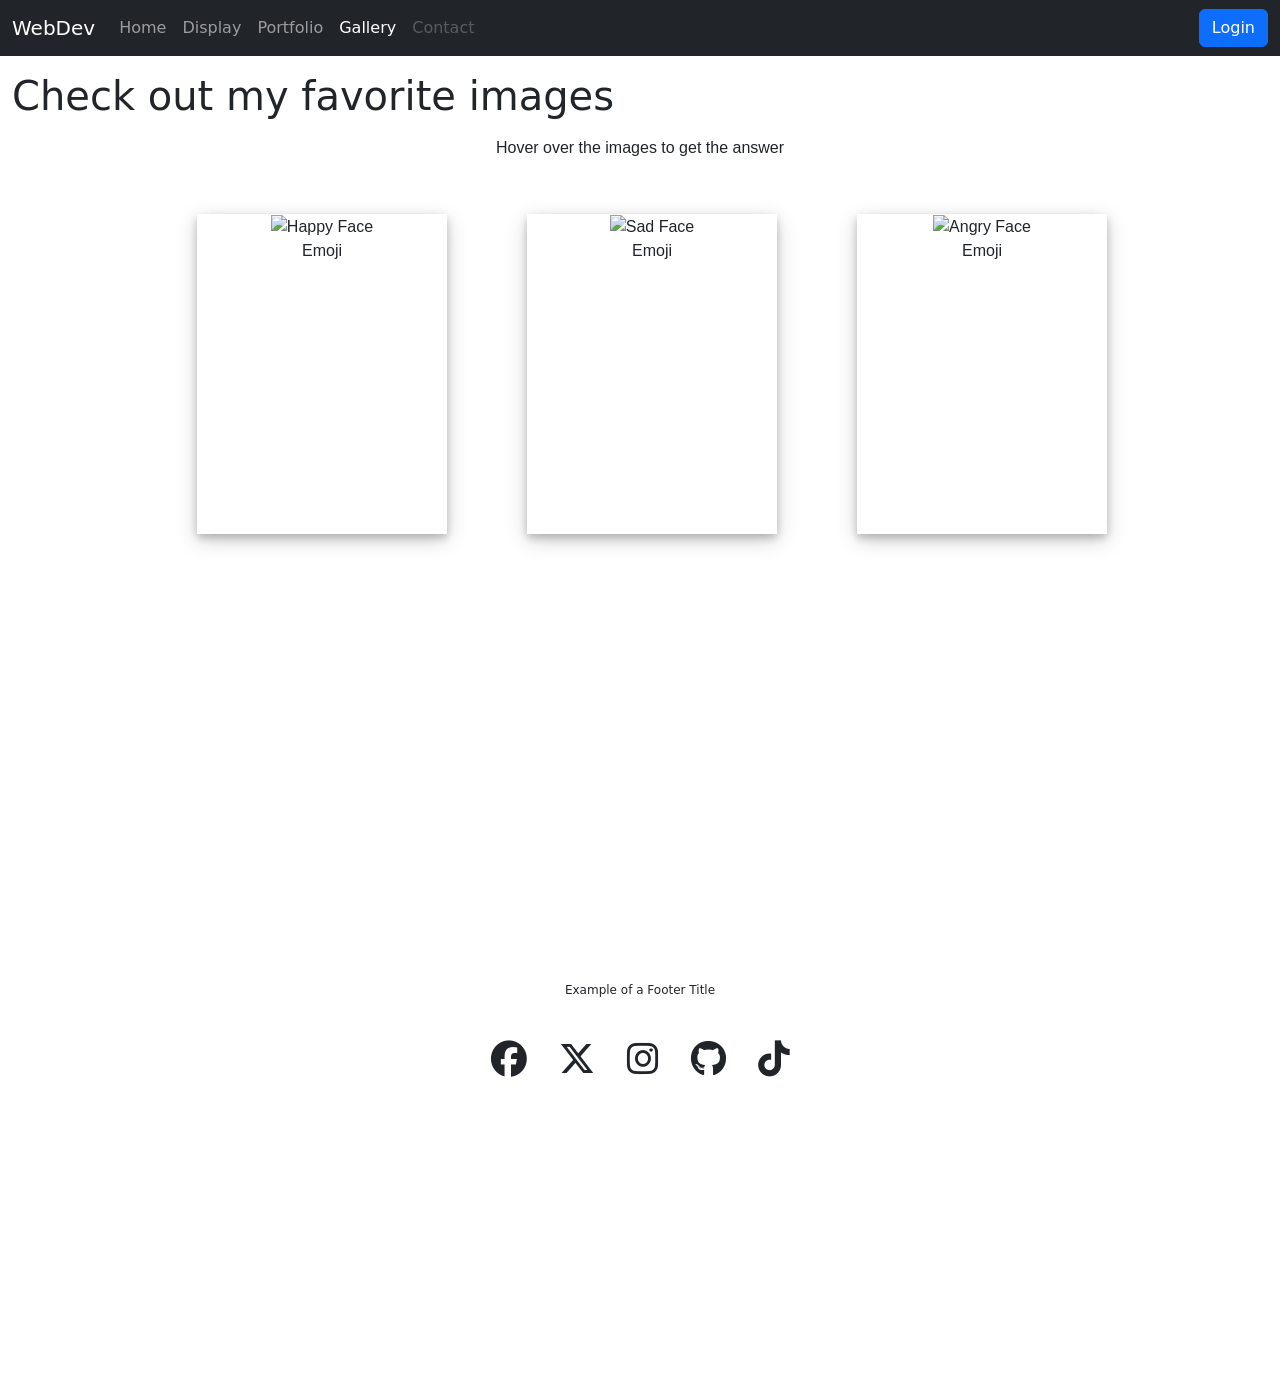
==== Version4.0/user37.html/gallery.html @ 85484885 "Day 17 Activity 1.4d CSS Animations wbwkfhbskg" ====
<!DOCTYPE html>
<html lang="en">
<!--Version 4.0
        Name:
        Date Completed:
    -->

<head>

    <title>Gallery</title>

    <!-- Meta -->
    <meta charset="utf-8">
    <meta http-equiv="X-UA-Compatible" content="IE=edge">
    <meta name="viewport" content="width=device-width, initial-scale=1, shrink-to-fit=no">
    <meta name="description" content="SHS WebDev Version 4.0 - Gallery">

    <!-- CSS -->
    <!-- Bootstrap -->
    <link rel="stylesheet" href="https://cdnjs.cloudflare.com/ajax/libs/bootstrap/5.3.2/css/bootstrap.css">
    <!-- Font Awesome -->
    <link rel="stylesheet" href="https://cdnjs.cloudflare.com/ajax/libs/font-awesome/6.5.1/css/all.min.css">
    <!-- Animate -->
    <link rel="stylesheet" href="https://cdnjs.cloudflare.com/ajax/libs/animate.css/4.1.1/animate.min.css">
    <!-- Custom -->
    <link rel="stylesheet" href="CSS/style.css">
    <link rel="stylesheet" href="CSS/gallery.css">

    <!-- JavaScript -->
    <!-- These are needed to get the responsive menu to work -->
    <script src="https://cdnjs.cloudflare.com/ajax/libs/jquery/3.7.1/jquery.min.js"></script>
    <script src="https://cdnjs.cloudflare.com/ajax/libs/popper.js/2.11.8/umd/popper.min.js"></script>
    <script src="https://cdnjs.cloudflare.com/ajax/libs/bootstrap/5.3.2/js/bootstrap.bundle.min.js"></script>


    <!-- Custom styles for this template -->
    <style type="text/css">
        footer {
            font-size: 12px;
            text-align: center;
        }
        
        #rainbow {
            width: 100%;
        }
        #gallery {
        font-family: "Orbitron", sans-serif;
        line-height: 1.5em;
        text-align: center;
        }
        .container {
         display: inline-block;
          margin: 3%;
          perspective: 1000px;
        }
        .flipper {
        position: relative;    
         transition: 0.6s;
         transform-style: preserve-3d;
        }
        .front, .back {
        position: absolute;
         top: 0;
         left: 0;
          width: 250px;
           height: 320px;
          box-shadow: 0 4px 8px 0 rgba(0, 0, 0, 0.2), 0 6px 20px 0 rgba(0, 0, 0, 0.19);
          backface-visibility: hidden;
        }
        .front{
         z-index:2;
        }

        .back{
          transform:rotateY(180deg);
        }
        img {
        width: 100%;
        }
        .container, .front, .back {
        width: 250px;
         height: 320px;
        }
    </style>
</head>

<body>
    <!---------------------------------- Begin the nav-bar ------------->
    <nav class="navbar navbar-expand-md navbar-dark bg-dark">
        <div class="container-fluid">
            <a href="http://shakonet.isd720.com" class="navbar-brand">WebDev</a>
            <button class="navbar-toggler" type="button" data-bs-toggle="collapse" data-bs-target="#collapsibleNavbar">
                <span class="navbar-toggler-icon"></span>
            </button>

            <div class="collapse navbar-collapse" id="collapsibleNavbar">
                <ul class="navbar-nav me-auto">
                    <!--↓↓↓↓↓↓↓↓↓↓↓↓↓↓↓↓↓↓↓↓↓↓ Edit These Items in your NavBar ↓↓↓↓↓↓↓↓↓↓↓↓↓↓↓-->
                    <li class="nav-item">
                        <a href="#" class="nav-link">Home</a>
                    </li>
                    <li class="nav-item">
                        <a href="display.html" class="nav-link">Display</a>
                    </li>
                    <li class="nav-item">
                        <a href="portfolio.html" class="nav-link">Portfolio</a>
                    </li>
                    <li class="nav-item">
                        <a href="gallery.html" class="nav-link active">Gallery</a>
                    </li>
                    <li class="nav-item">
                        <a href="mailto:sample@gmail.com?Subject=Hello" class="nav-link disabled" tabindex="-1">Contact</a>
                    </li>
                    <!--↑↑↑↑↑↑↑↑↑↑↑↑↑↑↑↑↑↑↑↑↑↑↑ Edit These Items in your NavBar ↑↑↑↑↑↑↑↑↑↑↑↑↑↑-->
                </ul>
                <form class="d-flex">
                    <button class="btn btn-primary" type="button">Login</button>
                </form>
            </div>
        </div>
    </nav>
    <!---------------------------------- End the nav-bar ------------------------------------->

    <main class="container-fluid mt-3">

        <h1 class="text-left my-3 title" tabindex="0">Check out my favorite images</h1>
        <!-- Edit this line for the title of your page -->

        <!--↓↓↓↓↓↓↓↓↓↓↓↓↓↓↓↓↓↓↓↓↓↓ Put your content below this line ↓↓↓↓↓↓↓↓↓↓↓↓↓↓↓↓↓↓↓↓↓↓-->

        <div id="gallery">
            <p>Hover over the images to get the answer</p>
            <div class="container">
                <div class="flipper">
                    <div class="front">
                        <img src="https://twemoji.maxcdn.com/v/latest/72x72/1f600.png" alt="Happy Face">
                        <p class="caption">Emoji</p>
                    </div>
                    <div class="back">
                        <a href="https://en.wikipedia.org/wiki/Emoji" target="_blank">
                            <h2>Happy Face</h2>
                        </a>
                        <p class="description">The grinning face emoji shows a big smile with teeth, perfect for expressing joy or laughter. It's like your face when you see a funny cat video!</p>
                    </div>
                </div>
            </div>

            <div class="container">
                <div class="flipper">
                    <div class="front">
                        <img src="https://twemoji.maxcdn.com/v/latest/72x72/1f622.png" alt="Sad Face">
                        <p class="caption">Emoji</p>
                    </div>
                    <div class="back">
                        <a href="https://en.wikipedia.org/wiki/Emoji" target="_blank">
                            <h2>Sad Face</h2>
                        </a>
                        <p class="description">The crying face emoji is for when you're really upset or just watched a sad movie. Remember, it's okay to cry over spilled milk... or code bugs.</p>
                    </div>
                </div>
            </div>

            <div class="container">
                <div class="flipper">
                    <div class="front">
                        <img src="https://twemoji.maxcdn.com/v/latest/72x72/1f621.png" alt="Angry Face">
                        <p class="caption">Emoji</p>
                    </div>
                    <div class="back">
                        <a href="https://en.wikipedia.org/wiki/Emoji" target="_blank">
                            <h2>Angry Face</h2>
                        </a>
                        <p class="description">The pouting face emoji is for when you're mad or frustrated. Like when your computer freezes right before saving your work. Grrr!</p>
                    </div>
                </div>
            </div>

            <div class="container">
                <div class="flipper">
                    <div class="front">
                        <img src="https://twemoji.maxcdn.com/v/latest/72x72/1f62e.png" alt="Surprised Face">
                        <p class="caption">Emoji</p>
                    </div>
                    <div class="back">
                        <a href="https://en.wikipedia.org/wiki/Emoji" target="_blank">
                            <h2>Surprised Face</h2>
                        </a>
                        <p class="description">The face with open mouth emoji is for shock or surprise. Like when you realize it's already Friday and you thought it was Monday. Mind blown!</p>
                    </div>
                </div>
            </div>
        </div>

        <!--↑↑↑↑↑↑↑↑↑↑↑↑↑↑↑↑↑↑↑↑↑↑ Make sure all your content is above this line ↑↑↑↑↑↑↑↑↑-->
    </main>

    <!---------------------------------- Begin the footer ------------->
    <footer>
        <span class="title d-block">Example of a Footer Title</span>
        <div class="container py-1" id="footerTable">
            <ul class="list-unstyled d-flex justify-content-center">
                <li class="mx-3">
                    <i class="fa-brands fa-facebook fa-3x" aria-hidden="true"></i>
                </li>
                <li class="mx-3">
                    <i class="fa-brands fa-x-twitter fa-3x" aria-hidden="true"></i>
                </li>
                <li class="mx-3">
                    <i class="fa-brands fa-instagram fa-3x" aria-hidden="true"></i>
                </li>
                <li class="mx-3">
                    <i class="fa-brands fa-github fa-3x" aria-hidden="true"></i>
                </li>
                <li class="mx-3">
                    <i class="fa-brands fa-tiktok fa-3x" aria-hidden="true"></i>
                </li>
            </ul>
        </div>
    </footer>
    <!---------------------------------- End the footer ------------->
</body>

</html>
---- Version4.0/user37.html/CSS/style.css ----
@import url(rainbow.css);
	.background-red {
    background-color: red;
}

.background-orange {
    background-color: orange;
}

.background-yellow {
    background-color: yellow;
}

.background-green {
    background-color: green;
}

.background-blue {
    background-color: blue;
}

.background-indigo {
    background-color: indigo;
}

.background-violet {
    background-color: violet;
}
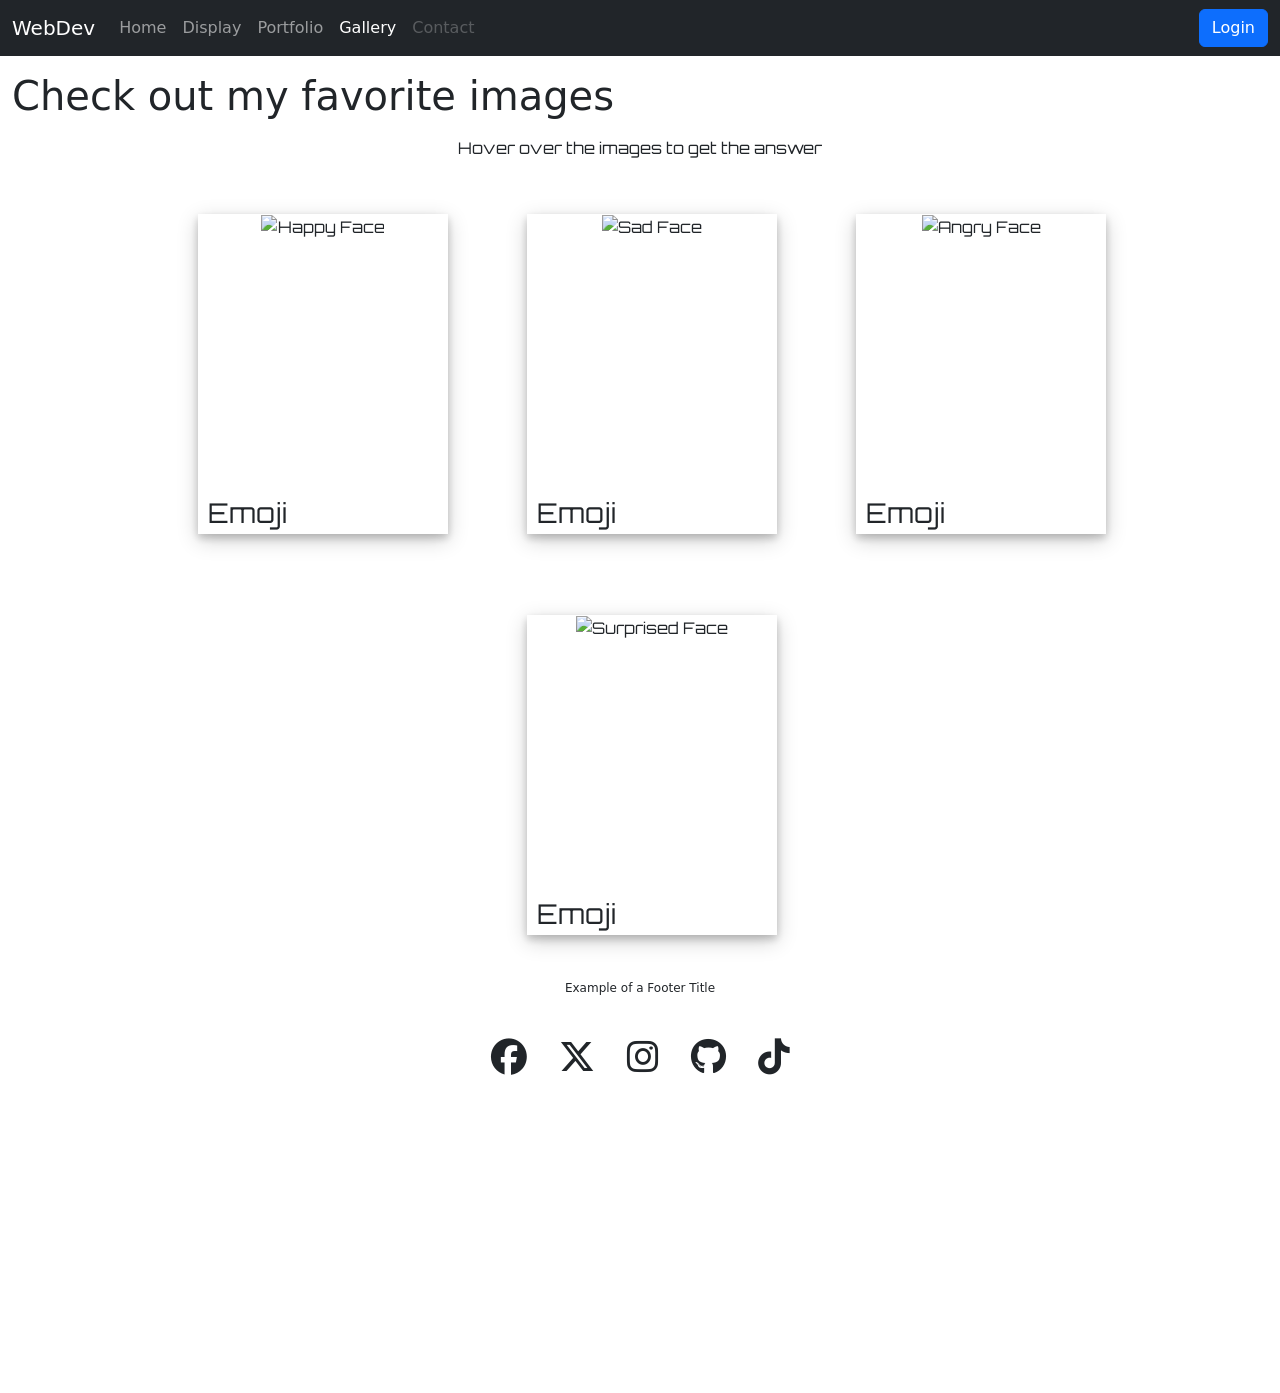
==== commit 01e4cbaa: "Day 18 Activity 1.5a Lace Up Your Bootstraps bvcmgckgvkv," ====
--- a/Version4.0/user37.html/gallery.html
+++ b/Version4.0/user37.html/gallery.html
@@ -35,7 +35,8 @@
 
     <!-- Custom styles for this template -->
     <style type="text/css">
-        footer {
+       @import url(https://fonts.googleapis.com/css2?family=Orbitron:wght@500&display=swap);
+       footer {
             font-size: 12px;
             text-align: center;
         }
@@ -81,6 +82,26 @@
         width: 250px;
          height: 320px;
         }
+        a {
+        color: black;
+        }
+        .caption, .back h1 {
+        font-family: "Orbitron", sans-serif;
+         font-size: 1.7em;
+        padding: 10px 10px 0 10px;
+        margin: 0;
+        text-align: center;
+        }
+        p.caption {
+        position: absolute;
+         bottom: 1vh;
+        }
+
+        .description {
+         font-size: 0.9em;
+        padding: 0 20px 20px 20px;
+         text-align: left;
+        }
     </style>
 </head>
 
